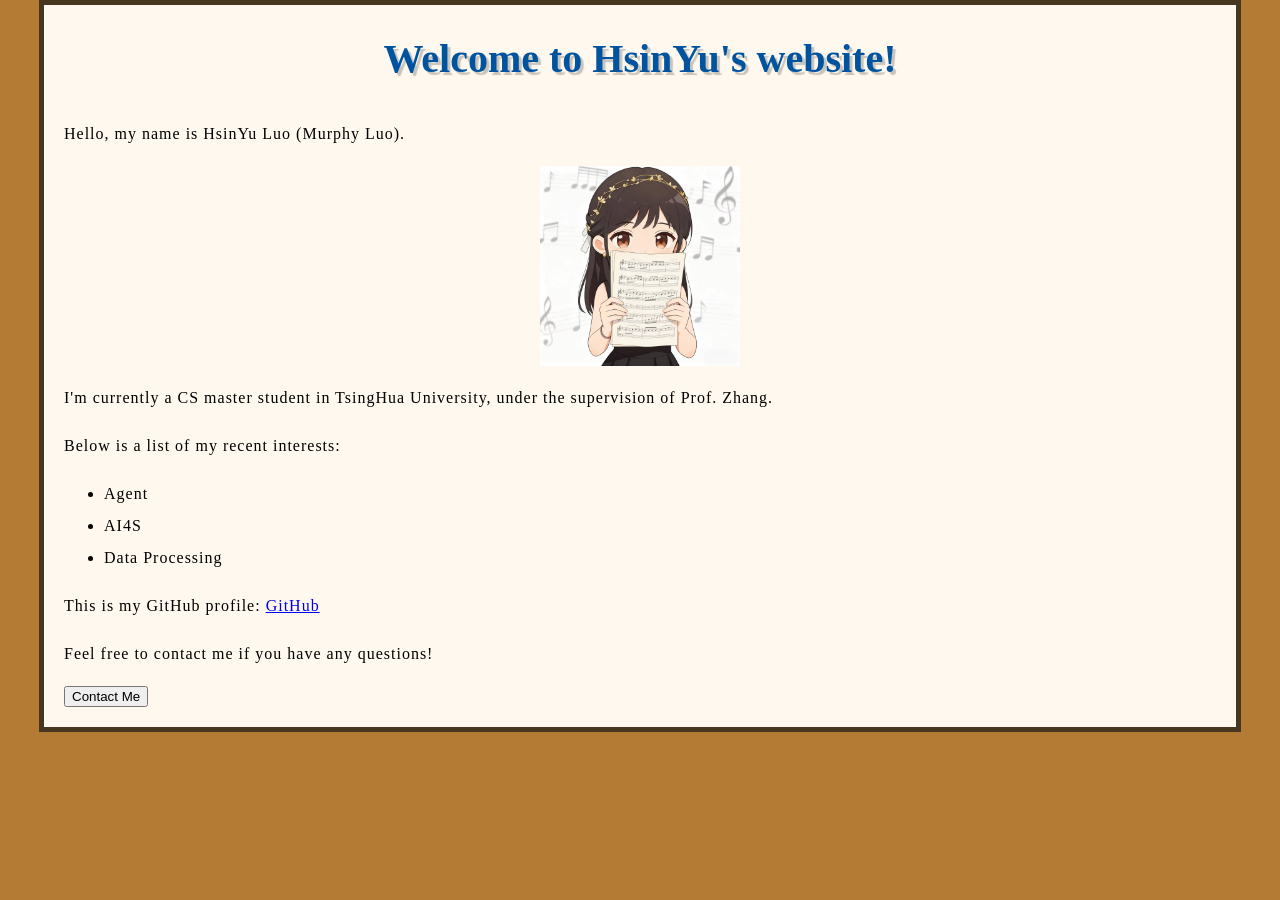
==== index.html @ 1b8464e9 "first try" ====
<!doctype html>
<html lang="en">
    <head>
        <meta charset="utf-8">
        <title>HsinYu Luo's Personal Website</title>
        <meta name="description" content="HsinYu Luo's personal website">
        <link
            href="https://fonts.google.com/share?selection.family=Edu+QLD+Hand:wght@400..700|Roboto:ital,wght@0,100..900;1,100..900"
            rel="stylesheet" />
        <link rel="stylesheet" href="style/style.css">
    </head>
    <body>
        <h1>Welcome to HsinYu's website!</h1>
        <p>Hello, my name is HsinYu Luo (Murphy Luo).</p>
        <img id="avatar" src="pic/avatar.png" alt="My Avatar" width=200px />
        <p> I'm currently a CS master student in TsingHua University, under the supervision of Prof. Zhang.</p>
        <p> Below is a list of my recent interests:</p>
        <ul>
            <li>Agent</li>
            <li>AI4S</li>
            <li>Data Processing</li>
        </ul>
        <p> This is my GitHub profile: <a href="https://github.com/LuoXinYu930515" target="_blank">GitHub</a></p>
        <p> Feel free to contact me if you have any questions!</p>
        <button>Contact Me</button>
        <script src="scripts/main.js"></script>
    </body>
</html>
---- style/style.css ----
html {
  font-size: 10px;
  font-family: "Edu QLD Hand", cursive;
  background-color: rgb(179, 123, 51);
}

body {
    width: 90%;
    margin: 0 auto;
    background-color: rgb(255, 248, 239);
    padding: 10px 20px 20px 20px;
    border: 5px solid rgb(71, 54, 32);
}

h1 {
  font-size: 40px;
  text-align: center;
  margin: 0;
  padding: 20px 0;
  color: #00539f;
  text-shadow: 3px 3px 1px rgb(199, 196, 188);
}

p,
li {
  font-size: 16px;
  line-height: 2;
  letter-spacing: 1px;
}

img {
  display: block;
  margin: 0 auto;
}
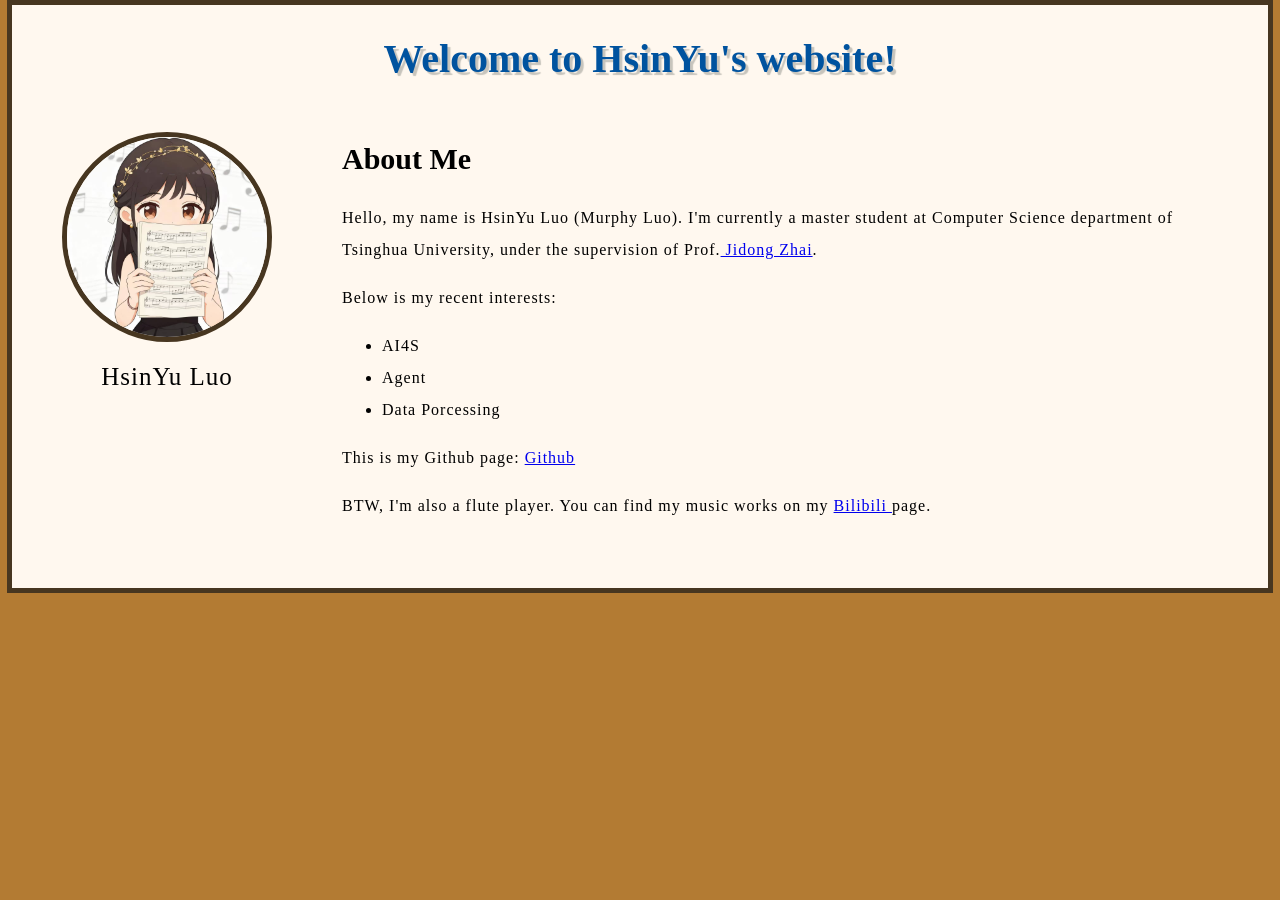
==== commit b790cb5b: "basic format" ====
--- a/index.html
+++ b/index.html
@@ -11,18 +11,49 @@
     </head>
     <body>
         <h1>Welcome to HsinYu's website!</h1>
-        <p>Hello, my name is HsinYu Luo (Murphy Luo).</p>
-        <img id="avatar" src="pic/avatar.png" alt="My Avatar" width=200px />
-        <p> I'm currently a CS master student in TsingHua University, under the supervision of Prof. Zhang.</p>
-        <p> Below is a list of my recent interests:</p>
-        <ul>
-            <li>Agent</li>
-            <li>AI4S</li>
-            <li>Data Processing</li>
-        </ul>
-        <p> This is my GitHub profile: <a href="https://github.com/LuoXinYu930515" target="_blank">GitHub</a></p>
-        <p> Feel free to contact me if you have any questions!</p>
-        <button>Contact Me</button>
-        <script src="scripts/main.js"></script>
+        <main class="profile">
+            <div class="profile-sidebar">
+                <img 
+                id="avatar" 
+                src="img/avatar.png" 
+                alt="My Avatar" 
+                width="200px" />
+                <p id="myName">HsinYu Luo</p>
+            </div>
+            <div class="profile-info">
+                <h2 class="about-me">About Me</h2>
+                <p>
+                    Hello, my name is HsinYu Luo (Murphy Luo). 
+                    I'm currently a master student at Computer Science department of Tsinghua University, 
+                    under the supervision of Prof.<a href="https://pacman.cs.tsinghua.edu.cn/~zjd/"> Jidong Zhai</a>.
+                </p>
+                <p>
+                    Below is my recent interests:
+                </p>
+                <ul>
+                    <li>AI4S</li>
+                    <li>Agent</li>
+                    <li>Data Porcessing</li>
+                </ul>
+                <p>
+                    This is my Github page:
+                    <a 
+                        href="https://github.com/LuoXinYu930515"
+                        target="_blank"
+                    >Github</a>
+                </p>
+                <p>
+                    BTW, I'm also a flute player. You can find my music works on my 
+                    <a 
+                        href="https://space.bilibili.com/1872954133?spm_id_from=333.1007.0.0" 
+                        target="_blank">
+                        Bilibili
+                    </a> 
+                    page.
+                </p>
+            </div>
+        </main>
+        <script src="script/main.js"></script>
+
     </body>
 </html>
--- a/style/style.css
+++ b/style/style.css
@@ -5,14 +5,63 @@
 }
 
 body {
-    width: 90%;
+    width: 95%;
     margin: 0 auto;
     background-color: rgb(255, 248, 239);
     padding: 10px 20px 20px 20px;
     border: 5px solid rgb(71, 54, 32);
 }
 
+#myName {
+    font-size: 25px;
+    text-align: center;
+    margin: 0;
+    padding: 10px 0;
+}
+
+#avatar {
+    display: block;
+    margin: 0 auto;
+    border-radius: 50%;
+    border: 5px solid rgb(71, 54, 32);
+}
+
+.profile {
+    display: flex;
+    align-items: flex-start;
+    gap: 70px;
+    padding: 30px;
+}
+
+
 h1 {
+  font-size: 40px;
+  text-align: center;
+  margin: 0;
+  padding: 20px 0;
+  color: #00539f;
+  text-shadow: 3px 3px 1px rgb(199, 196, 188);
+}
+
+h2 {
+    font-size: 30px;
+    text-align: flex-start;
+    margin: 0;
+    padding: 10px 0;
+}
+
+p,
+li {
+  font-size: 16px;
+  line-height: 2;
+  letter-spacing: 1px;
+}
+
+
+
+
+
+/* h1 {
   font-size: 40px;
   text-align: center;
   margin: 0;
@@ -31,4 +80,4 @@
 img {
   display: block;
   margin: 0 auto;
-}+} */
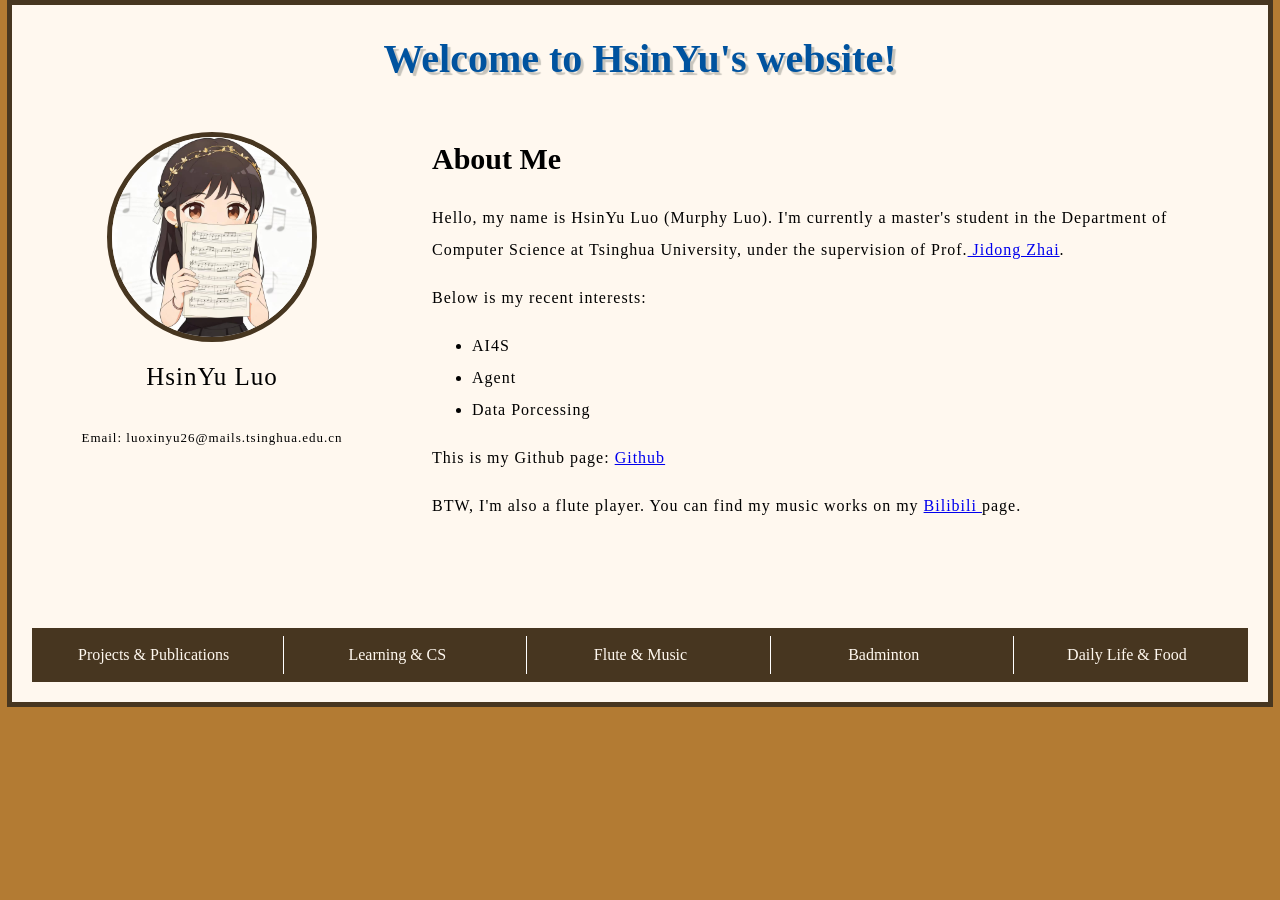
==== commit 790fb64a: "finish basic framework" ====
--- a/index.html
+++ b/index.html
@@ -19,12 +19,15 @@
                 alt="My Avatar" 
                 width="200px" />
                 <p id="myName">HsinYu Luo</p>
+                <p id="myContact">
+                    Email: luoxinyu26@mails.tsinghua.edu.cn
+                </p>
             </div>
             <div class="profile-info">
                 <h2 class="about-me">About Me</h2>
                 <p>
                     Hello, my name is HsinYu Luo (Murphy Luo). 
-                    I'm currently a master student at Computer Science department of Tsinghua University, 
+                    I'm currently a master's student in the Department of Computer Science at Tsinghua University, 
                     under the supervision of Prof.<a href="https://pacman.cs.tsinghua.edu.cn/~zjd/"> Jidong Zhai</a>.
                 </p>
                 <p>
@@ -53,6 +56,13 @@
                 </p>
             </div>
         </main>
+        <nav class="post-catagory-nav" aria-label="post catagory">
+            <a href="project.html">Projects &amp; Publications</a>
+            <a href="learning.html">Learning &amp; CS</a>
+            <a href="music.html">Flute &amp; Music</a>
+            <a href="badminton.html">Badminton</a>
+            <a href="daily.html">Daily Life &amp; Food</a>
+        </nav>
         <script src="script/main.js"></script>
 
     </body>
--- a/style/style.css
+++ b/style/style.css
@@ -26,11 +26,24 @@
     border: 5px solid rgb(71, 54, 32);
 }
 
+#myContact {
+    display: block;
+    text-align: center;
+    font-size: small;
+}
+
 .profile {
     display: flex;
     align-items: flex-start;
     gap: 70px;
     padding: 30px;
+}
+
+/* 左侧固定宽度，内部文字居中 */
+.profile-sidebar {
+  width: 300px;
+  flex-shrink: 0;
+  text-align: center;
 }
 
 
@@ -58,26 +71,78 @@
 }
 
 
-
-
-
-/* h1 {
-  font-size: 40px;
-  text-align: center;
-  margin: 0;
-  padding: 20px 0;
-  color: #00539f;
-  text-shadow: 3px 3px 1px rgb(199, 196, 188);
+.post-catagory-nav {
+    display: grid;
+    grid-template-columns: repeat(5, 1fr);
+    gap: 16px;
+    text-align: center;
+    font-size: 12px;
+    margin-top: 50px;
+    padding: 8px;
+    margin: 60px auto 0px;
+    background-color: rgb(71, 54, 32);
 }
 
-p,
-li {
-  font-size: 16px;
-  line-height: 2;
-  letter-spacing: 1px;
+/* 把链接显示成按钮 */
+.post-catagory-nav a {
+    flex: 1;
+    display: flex;
+    align-items: center;
+    justify-content: center;
+
+    margin: 0;
+    padding: 10px 12px;
+    /* border: 1px solid rgb(71, 54, 32); */
+    border: none;
+    border-radius: 0;
+    background-color: transparent;
+
+    color: rgb(255, 248, 239);
+    font-size: 16px;
+    text-align: center;
+    text-decoration: none;
 }
 
-img {
-  display: block;
-  margin: 0 auto;
-} */+/* 从第二个链接开始，在左边加一条竖线 */
+.post-catagory-nav a + a {
+  border-left: 1px solid white;
+}
+
+/* 鼠标悬停或键盘选中时改变颜色 */
+.post-catagory-nav a:hover,
+.post-catagory-nav a:focus-visible {
+  background-color: rgb(219, 166, 96);
+  color: white;
+}
+
+.back-icon {
+  width: 24px;
+  height: 24px;
+  vertical-align: middle;
+  margin-right: 4px;
+}
+
+.bottom-line {
+  width: 200px;
+  height: 40px;
+  align-self: center;
+  background: rgb(71, 54, 32);
+
+  display: flex;
+  justify-content: center;
+  align-items: center;
+}
+
+.bottom-line a {
+  color: white;
+}
+
+.bottom-line .back-icon {
+  filter: brightness(0) invert(1);
+}
+
+@media (max-width: 600px) {
+  .post-catagory-nav {
+    grid-template-columns: repeat(2, 1fr);
+  }
+}
